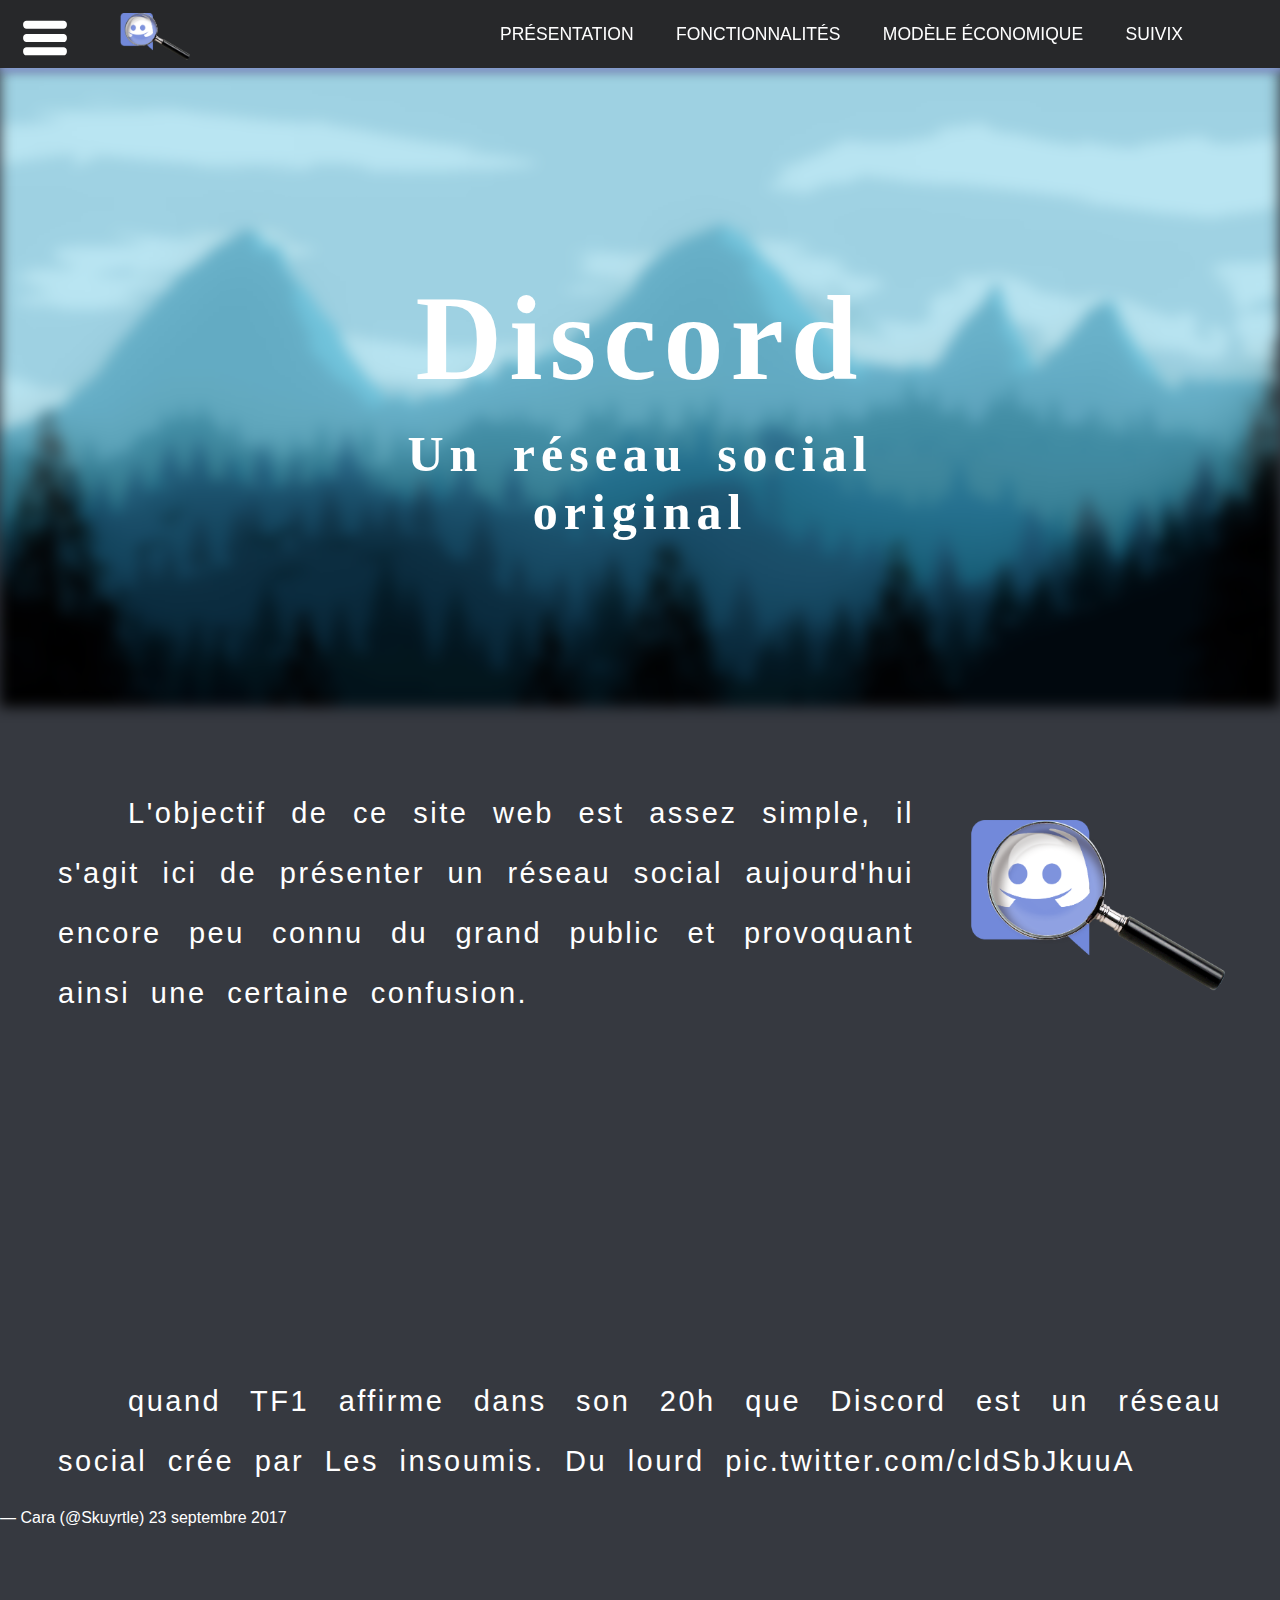
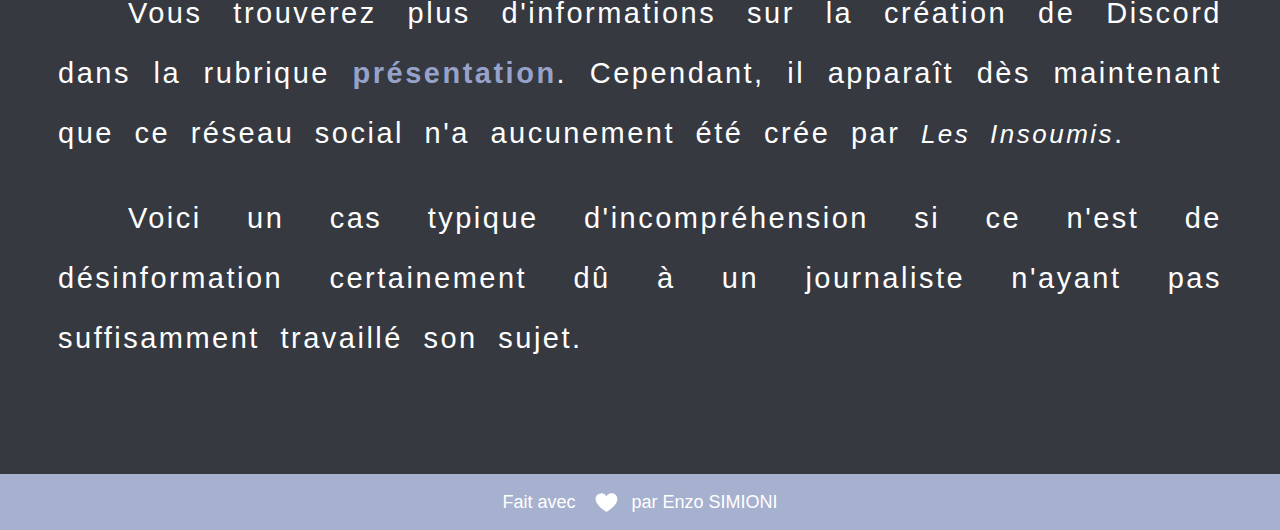
==== index.html @ e86b5744 "index (in french)" ====
<!DOCTYPE html>
<html lang="fr">

<head>

  <title>Qu'est-ce que Discord</title>

  <link rel="stylesheet" href="pages/css/normalize.css" type="text/css">
  <link rel="stylesheet" href="pages/css/index.css" type="text/css">
  <link rel="stylesheet" href="pages/css/header-footer.css" type="text/css">

  <link rel="icon" href="image/favicon.ico" type="image/gif">



  <meta charset="UTF-8">
  <meta name="google-site-verification" content="Uj_rM3Xgc835v3lxTOmHmQQcRWfEMOxBncKz7zn17iY" />
  <meta name="description" content="Vous souhaitez vous renseigner sur le réseau social Discord ? Vous êtes au bon endroit.">
  <meta name="keywords" content="Discord, discord, réseau social, explications">
  <meta name="author" content="SIMIONI Enzo">
  <meta name="viewport" content="width=device-width, initial-scale=1.0">

  <meta property="og:image" content="https://enzo.simioni.eu/image/og/indexog.png" />
  <meta name="twitter:card" content="summary_large_image">
  <meta property="og:image:width" content="1920" />
  <meta property="og:image:height" content="1080" />
  <meta property="og:site_name" content="enzo.simioni.eu" />



  <!--Define the metadata of the website and give informations to the other web services as how to
    display the page or the keword-->

</head>

<body id="up">
  <header id="header">
    <nav class="menu">

      <div class="inner">

        <div class="m-left">

          <div id="Nav" class="overlay">

            <a href="javascript:void(0)" class="closecross" onclick="closeNav()">&times;</a>

            <div class="overlay-content">

              <a href="mailto:enzosimioni.eu@gmail.com" class="overlay-link">Contact</a>
              <a href="pages/html/francais/a_propos.html" class="overlay-link">À propos</a>
              <a href="download/simioni_eu.zip" download="simioni_eu_folder" class="overlay-link">Télécharger le site en
                .zip</a>
              <a href="pages/html/english/index_en.html" class="overlay-link">Switch to English</a>
            </div>

          </div>

          <span><img src="image/navigation-menu.svg" alt="menu" class="hamburger svg" onclick="openNav()" /></span>

        </div>

        <div class="m-center">



          <h1>
            <img src="image/qu_est_discord.png" class="logo" alt="Logo" />
            <a href="#up" class="m-title">Qu'est-ce que Discord ?</a>
          </h1>



          <nav class="mob-nav">

            <h1>
              <img src="image/rounded-down.svg" alt="rubriques" class="open-mob-overlay svg" onclick="openMobNav()">
              <a href="#up" class="mob-title">Qu'est ce que Discord</a>
            </h1>
            <!--Menu for smartphones-->
          </nav>

        </div>

        <div class="m-right">
          <a href="pages/html/francais/presentation.html" class="m-link">présentation</a>
          <a href="pages/html/francais/fonctionnalite.html" class="m-link">fonctionnalités</a>
          <a href="pages/html/francais/modele_economique.html" class="m-link">modèle économique</a>
          <a href="pages/html/francais/suivix.html" class="m-link">suivix</a>

        </div>

      </div>

      <div id="MobNav" class="mob-section-overlay">
        <a href="javascript:void(0)" class="closecross" onclick="closeMobNav()">&times;</a>
        <div class="mob-section-overlay-content">
          <a href="pages/html/francais/presentation.html" class="mob-overlay-link">présentation</a>
          <a href="pages/html/francais/fonctionnalite.html" class="mob-overlay-link">fonctionnalités</a>
          <a href="pages/html/francais/modele_economique.html" class="mob-overlay-link">modèle économique</a>
          <a href="pages/html/francais/suivix.html" class="mob-overlay-link">suivix</a>
        </div>

      </div>


    </nav>
  </header>


  <main>
    <img src="image/mountain.jpg" class="hero-img" alt="fond d'écran avec des montagnes" />

    <!--By Moejd from https://www.deviantart.com/moejd/art/Mountain-Blue-Wallpaper-1920x1080-548411791-->


    <div class="hero-text">
      <h1 onclick="rotate()" id="rot">Discord</h1>
      <h2>Un réseau social original</h2>
    </div>
  </main>

  <br />
  <br />
  <br />


  <img src="image/qu_est_discord.png" alt="qu_est_discord" class="img1 reveal">

  <p class="para-intro">L'objectif de ce site web est assez simple, il s'agit ici de présenter un réseau social
    aujourd'hui
    encore peu connu du grand public et provoquant ainsi une certaine confusion.
  </p>

  <article>

    <div class="reveal">
      <h2 class="para2-title">Le cas du 20h de TF1</h2>
      <p class="para2">
        A été évoquée précédemment une certaine confusion dans le grand public, en voici un
        exemple concret :
    </div>

    <aside>
      <blockquote class="twitter-tweet" data-lang="fr" data-theme="dark">
        <p lang="fr" dir="ltr">quand TF1 affirme dans son 20h que Discord est un réseau social crée par Les insoumis.
          Du lourd <a href="https://t.co/cldSbJkuuA">pic.twitter.com/cldSbJkuuA</a>
        </p>&mdash; Cara (@Skuyrtle) <a
          href="https://twitter.com/Skuyrtle/status/911725841020801024?ref_src=twsrc%5Etfw">23 septembre 2017
        </a>
      </blockquote>
    </aside>


    <p class="para3">
      Vous trouverez plus d'informations sur la création de <strong>Discord</strong> dans
      la rubrique <span class="para3-link"><a href="pages/html/français/presentation.html">présentation</a></span>.
      Cependant, il apparaît dès maintenant que ce réseau social n'a aucunement été crée par <em>Les Insoumis</em>.
    </p>

    <p class="para4">
      Voici un cas typique d'incompréhension si ce n'est de désinformation certainement dû à un journaliste
      n'ayant pas suffisamment travaillé son sujet.
    </p>

  </article>





  <footer id="footer">

    <nav class="footer">

      <div class="footer-content">Fait avec &ensp; <img src="image/heart.svg" class="svg footer-heart" alt="amour">
        &emsp; &ensp; par Enzo SIMIONI</div>

    </nav>

  </footer>


  <script src="pages/js/curtain.js"></script>
  <script src="pages/js/scroll.js"></script>
  <script async src="https://platform.twitter.com/widgets.js" charset="utf-8"></script>
</body>

</html>
---- pages/css/index.css ----
.hero-img {
    width: 100%;
    height: 10%;
    filter: blur(7px);
}

.hero-text {
    position: absolute;
    text-align: center;
    top: 45%; 
    left: 50%;
    transform: translate(-50%, -50%);
    color: white;
}

.hero-text h1 {
    font-family: prestageoutline;
    font-size: 120px;
    letter-spacing: 7px;
    transform: rotate(0turn);
    transition: all 3s ease-in-out;
}

.hero-text h2 {
    margin-top: 17px;
    font-family: prestageregular;
    font-size: 50px;
    letter-spacing: 6px;
    word-spacing: 11px;
}

.img1 {
    float: right;
    margin: 55px;
    width: 20%;
    height: 20%;
}

.para2-title {
    margin-left: 200px;
    padding-top: 60px;
    font-size: 50px;
    letter-spacing: 3px;
    word-spacing: 10px;
}

aside {
    display: flex;
    margin-top: 50px;
    margin-bottom: 50px;
    align-items: center;
    justify-content: center;
}

.para3-link a {
    display: inline;
    font-weight: bold;
    color: rgb(150, 162, 202);
    text-decoration: underline rgb(54, 57, 64);
    transition: all 0.25s ease-in-out;
}

.para3-link :hover {
    text-decoration: underline;
}

.explanation {
    display: inline;
    float: right;
    margin-top: 20px;
    margin-bottom: 20px;
    text-indent: 0;
    font-size: 22px;
}

.aside_en {
    margin-left: 52px;
}

@media only screen and (max-width:800px) {
    .hero-img {
        height: 200px;
    }
    .hero-text {
        top: 20%;
    }
    .hero-text h1 {
        font-size: 60px;
    }
    .hero-text h2 {
        font-size: 30px;
    }
    .img1 {
        display: none;
    }
    p {
        margin-left: 15px;
        margin-right: 15px;
        padding-top: 20px;
        font-size: 26px;
        letter-spacing: 2.5px;
        word-spacing: 8px;
        line-height: 50px;
        text-indent: 50px;
    }
    .para2-title {
        margin-left: 20px;
        padding-top: 60px;
        font-size: 45px;
        letter-spacing: 2px;
        word-spacing: 8px;
        text-align: center;
    }
    aside {
        margin-left: 15px;
        margin-right: 15px;
        height: 70%;
    }
}

@media only screen and (max-width:768px) {
    .hero-text {
        top: 16%;
    }
}

@media only screen and (max-width:700px) {
    aside {
        display: block;
    }
}

@media only screen and (max-width:540px) {
    .hero-text {
        top: 21%;
    }
}

@media only screen and (max-width:414px) {
    .hero-text {
        top: 23%;
    }
}

@media only screen and (max-width:360px) {
    .hero-text {
        top: 25%;
    }
}

@media only screen and (max-width:320px) {
    .hero-text {
        top: 27%;
    }
}

@media only screen and (min-height:1119px) {
    .hero-text {
        top: 22%;
    }
    .hero-img {
        height: 80%;
    }
}
---- pages/css/header-footer.css ----
header {
    width: 100%;
    height: 68px;
    line-height: 68px;
    background-color: rgb(39, 40, 42);
    z-index: 1000;
}

.menu {
    width: 100%;
    height: 68px;
    line-height: 68px; 
    background-color: rgb(39, 40, 42);
    box-shadow: 2px 0px 9px 3px rgb(142, 161, 225);
    position: fixed;
    z-index: 1000;
}

.m-left {
    float: left;
}

.hamburger {
    margin-left: 20px;
    margin-top: 13px;
    width: 50px;
    cursor: pointer;
}

.overlay {
    position: fixed;
    z-index: 1000;
    left: 0;
    top: 0;
    height: 100%;
    width: 0;
    background-color: rgb(54, 57, 64);
    overflow-x: hidden;
    transition: all 0.25s;
}

.overlay-link {
    display: block;
    padding: 8px;
    margin-left: auto;
    margin-right: auto;
    font-size: 35px;
    color: rgb(130, 135, 153);
    transition: all 0.25s ease-in-out;
}

.overlay-content {
    position: relative;
    top: 30%;
    width: 100%;
    text-align: center;
}

.overlay-content :hover {
    color: rgb(255, 255, 255);
}

.closecross {
    position: absolute;
    top: 20px;
    right: 20px;
    font-size: 60px;
    color: rgb(130, 135, 153);
    transition: all 0.25s ease-in-out;
}

a .closecross :hover {
    color: rgb(255, 255, 255);
}

.m-center {
    float: left;
    margin-left: 200px;
}

.logo {
    width: 70px;
    float: left;
    margin-top: 13px;
}

.m-title {
    margin-left: 15px;
    font-family: prestageregular;
    font-size: 43px;
    transition: all 0.25S ease-in-out;
}

.m-title:hover {
    color: rgb(166, 176, 207);
    box-shadow: 0 2px 10px 0 rgba(0, 0, 0, 3);
}

.mob-nav {
    display: none;
}

.mob-section-overlay {
    position: fixed;
    z-index: 10;
    left: 0;
    top: 0;
    height: 0%;
    width: 100%;
    background-color: rgb(54, 57, 64);
    overflow-x: hidden;
    transition: all 0.25s;
}

.mob-section-overlay-content {
    position: relative;
    top: 30%;
    width: 100%;
    text-align: center;
}

.mob-overlay-link {
    display: block;
    padding: 8px;
    margin-left: auto;
    margin-right: auto;
    font-size: 35px;
    text-transform: uppercase;
    color: rgb(130, 135, 153);
}

.m-right {
    float: right;
    margin-right: 78px;
}

.m-link {
    position: inherit;
    margin-left: 19px;
    margin-right: 19px;
    transform: translate(-50%, -50%);
    font-size: 22px;
    text-transform: uppercase;
    transition: all 0.25s ease-in-out;
}

.m-link:hover {
    padding-bottom: 1.5px;
    color: rgb(166, 176, 207);
}

.footer {
    bottom: 0px;
    margin-top: 100px;
    width: 100%;
    height: 56px;
    line-height: 56px;
    background-color: rgb(166, 176, 207);
}

.footer-content {
    font-size: 18px;
    text-align: center;
}

.footer-heart {
    position: absolute;
    margin-top: 16px;
    float: right;
    width: 25px;
}

@media only screen and (max-width:1600px) {
    .m-link {
        font-size: 17.5px;
    }
}

@media only screen and (max-width:1450px) {
    .m-center {
        margin-left: 100px;
    }
}

@media only screen and (max-width:1330px) {
    .m-title {
        display: none;
    }
    .m-center {
        margin-left: 50px;
    }
}

@media only screen and (max-width:963px) {
    .m-right {
        margin-right: 25px;
    }
    .m-link {
        margin-right: 17px;
        margin-left: 17px;
        font-size: 16.5px;
    }
    .anchor {
        display: none;
    }
}

@media only screen and (max-width:870px) {
    .m-link {
        margin-right: 13px;
        margin-left: 13px;
        font-size: 14.5px;
    }
    .hamburger {
        margin-top: 8px;
    }
}

@media only screen and (max-width:770px) {
    .menu {
        height: 60px;
    }
    .logo {
        display: none;
    }
    .m-right {
        display: none;
    }
    .mob-nav {
        display: initial;
    }
    .mob-title {
        margin-left: 9px;
        font-family: prestageregular;
        font-size: 40px;
    }
    .open-mob-overlay {
        float: left;
        margin-top: 13px;
        width: 50px;
        cursor: pointer;
    }
}

@media only screen and (max-width:480px) {
    .mob-title {
        font-size: 31px;
        top: 3px;
    }
}

@media only screen and (max-width:400px) {
    .mob-title {
        margin: 0px;
        font-size: 26px;
    }
}

@media only screen and (max-width:370px) {
    .mob_logo {
        width: 39px;
    }
    .mob-title {
        font-size: 22px;
    }
}
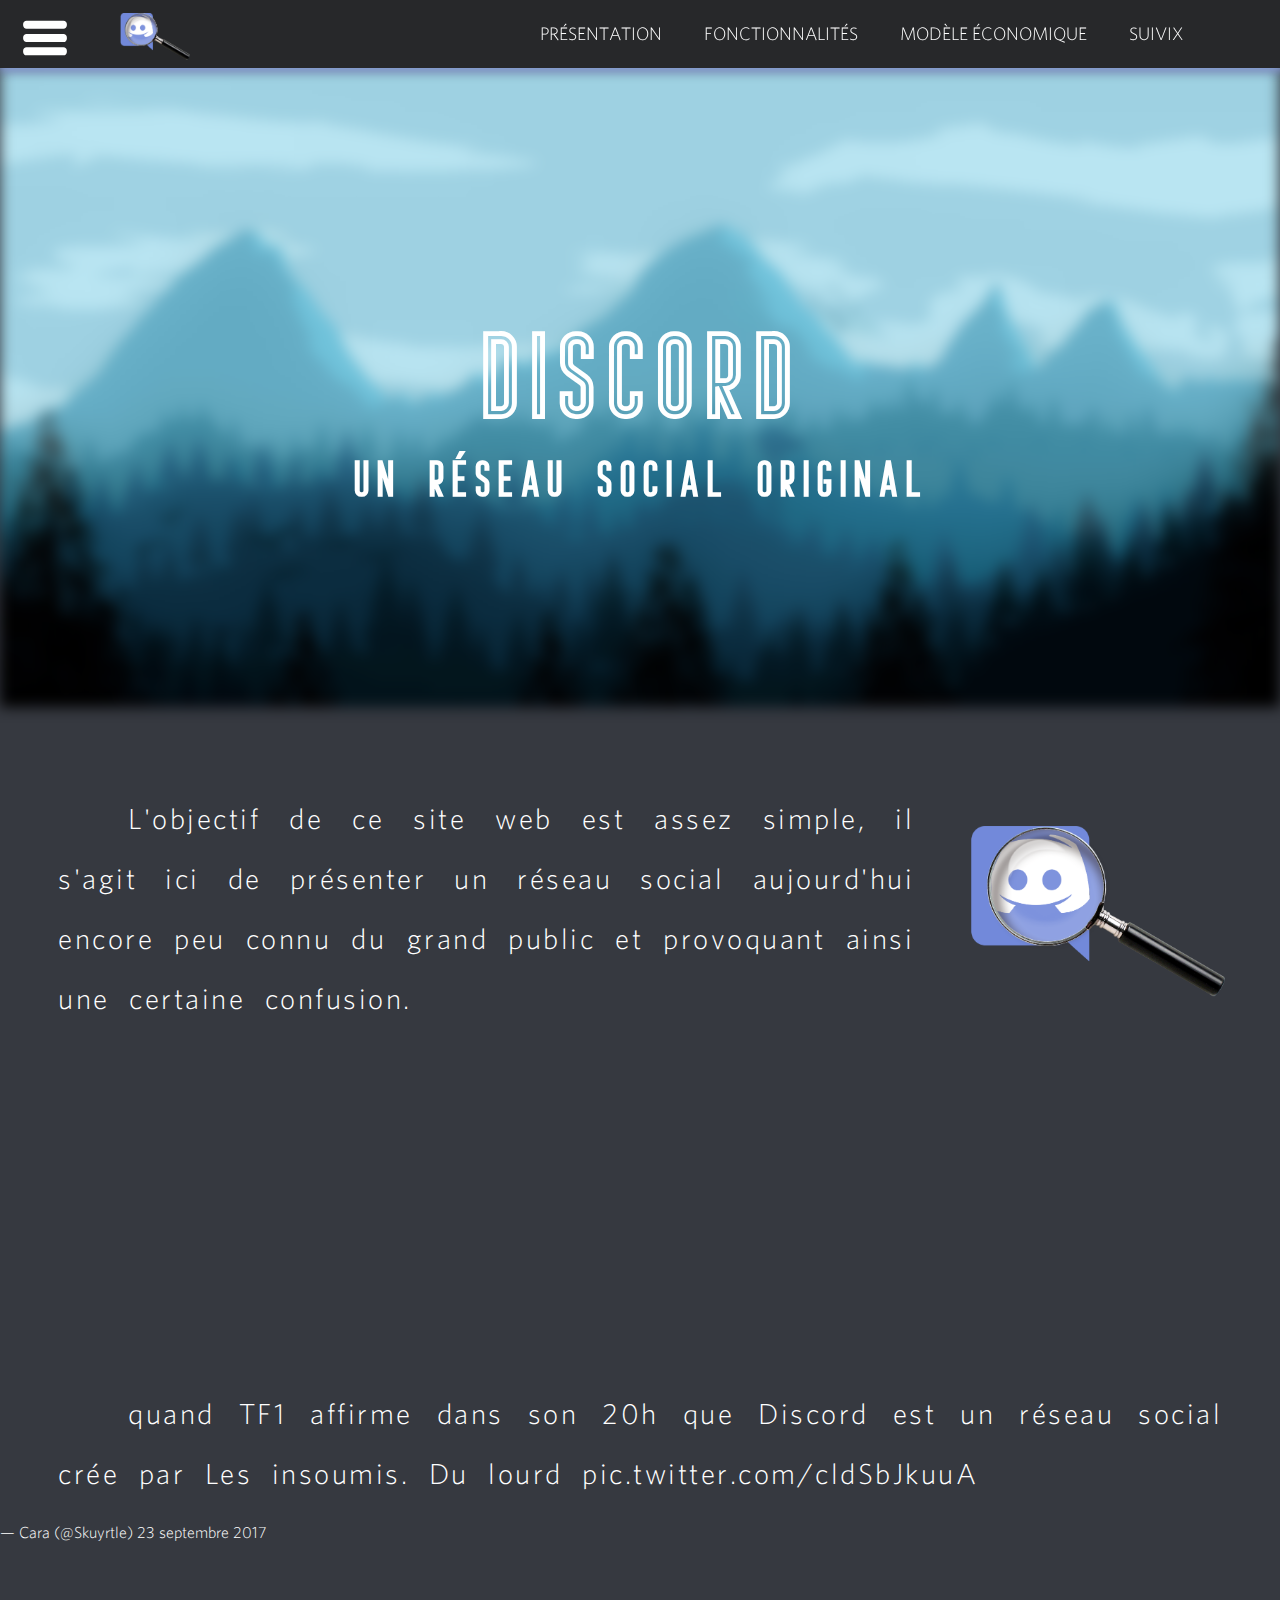
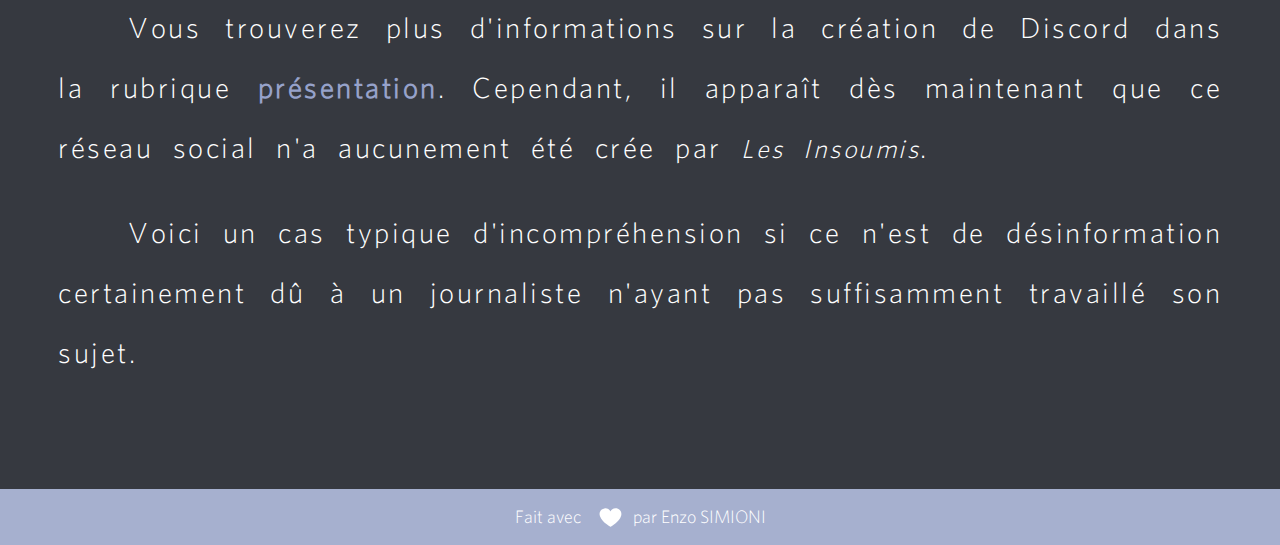
==== commit 94189ac7: "update" ====
--- a/index.html
+++ b/index.html
@@ -116,7 +116,7 @@
 
     <div class="hero-text">
       <h1 onclick="rotate()" id="rot">Discord</h1>
-      <h2>Un réseau social original</h2>
+      <h2 id="hny">Un réseau social original</h2>
     </div>
   </main>
 
--- a/pages/css/index.css
+++ b/pages/css/index.css
@@ -7,7 +7,7 @@
 .hero-text {
     position: absolute;
     text-align: center;
-    top: 45%; 
+    top: 45%;
     left: 50%;
     transform: translate(-50%, -50%);
     color: white;
@@ -117,6 +117,19 @@
         height: 70%;
     }
 }
+@media only screen and (max-width:880px) and (max-height: 580px){
+    .hero-img {
+        height: 580px;
+    }
+    .hero-text h1 {
+        font-size: 100px;
+        letter-spacing: 6px;
+    }
+    .hero-text {
+        top: 50%;
+        margin-left: 7px;
+    }
+}
 
 @media only screen and (max-width:768px) {
     .hero-text {
@@ -161,4 +174,4 @@
     .hero-img {
         height: 80%;
     }
-}
+}--- a/pages/css/header-footer.css
+++ b/pages/css/header-footer.css
@@ -9,7 +9,7 @@
 .menu {
     width: 100%;
     height: 68px;
-    line-height: 68px; 
+    line-height: 68px;
     background-color: rgb(39, 40, 42);
     box-shadow: 2px 0px 9px 3px rgb(142, 161, 225);
     position: fixed;
@@ -263,4 +263,4 @@
     .mob-title {
         font-size: 22px;
     }
-}
+}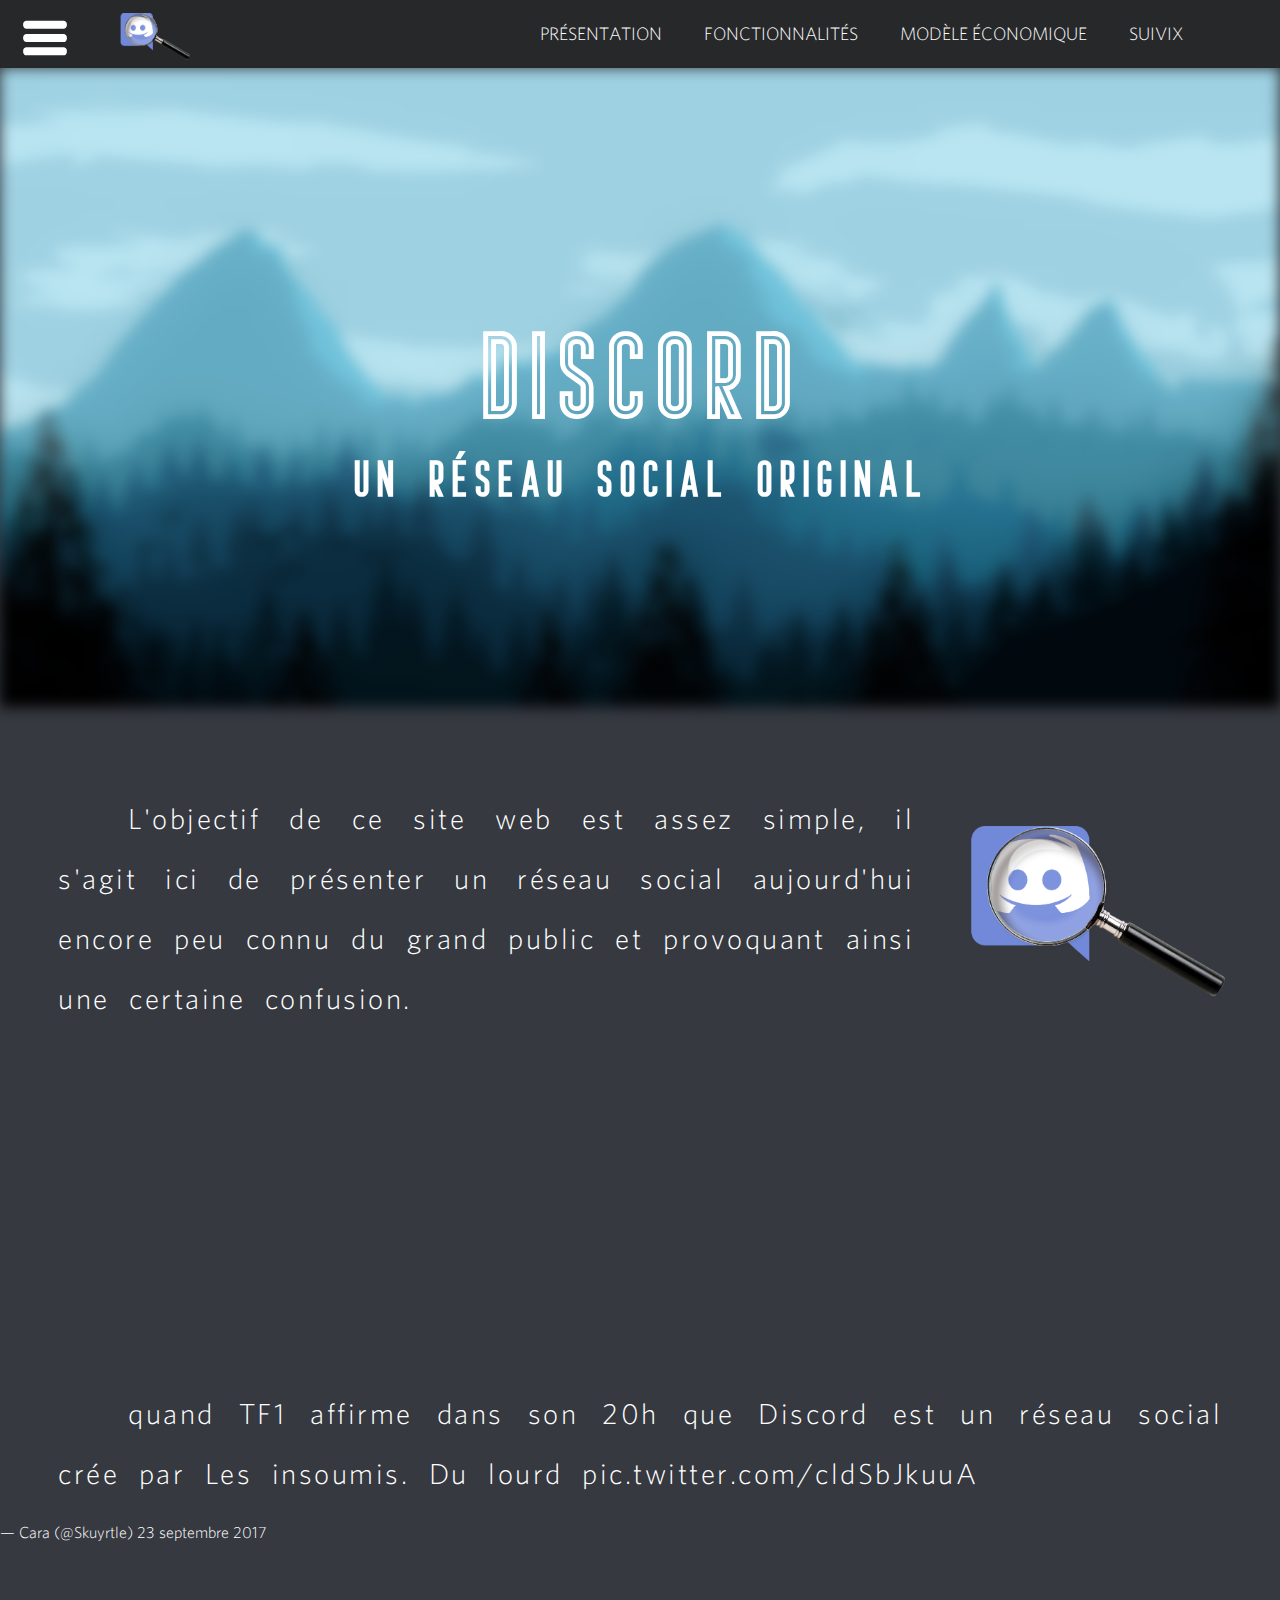
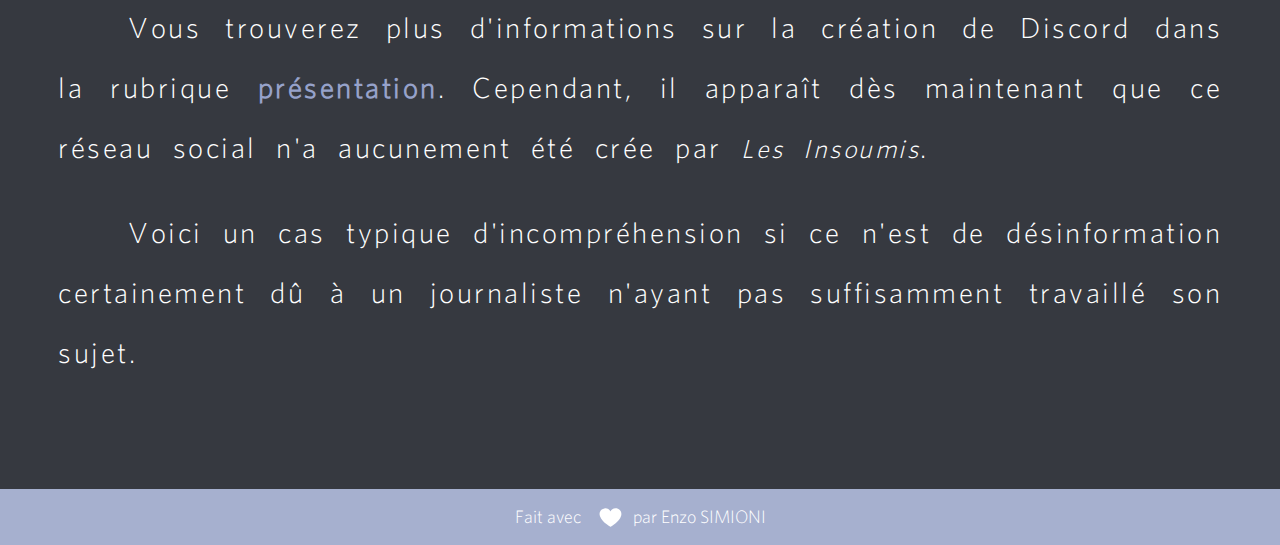
==== commit a9d3689d: "progress bar on articles" ====
--- a/index.html
+++ b/index.html
@@ -6,8 +6,8 @@
   <title>Qu'est-ce que Discord</title>
 
   <link rel="stylesheet" href="pages/css/normalize.css" type="text/css">
+  <link rel="stylesheet" href="pages/css/header-footer.css" type="text/css">
   <link rel="stylesheet" href="pages/css/index.css" type="text/css">
-  <link rel="stylesheet" href="pages/css/header-footer.css" type="text/css">
 
   <link rel="icon" href="image/favicon.ico" type="image/gif">
 
--- a/pages/css/header-footer.css
+++ b/pages/css/header-footer.css
@@ -11,9 +11,18 @@
     height: 68px;
     line-height: 68px;
     background-color: rgb(39, 40, 42);
-    box-shadow: 2px 0px 9px 3px rgb(142, 161, 225);
     position: fixed;
     z-index: 1000;
+}
+.menu::before{
+    content:"";
+    position: absolute;
+    z-index: -1;
+    width: 0%;
+    height: 100%;
+    background-color: rgba(0, 0, 0, 0);
+    box-shadow: -10px 12px 1px -10px rgb(142, 161, 225);
+    transition: width .32s ease-in-out;
 }
 
 .m-left {
@@ -93,7 +102,6 @@
 
 .m-title:hover {
     color: rgb(166, 176, 207);
-    box-shadow: 0 2px 10px 0 rgba(0, 0, 0, 3);
 }
 
 .mob-nav {
